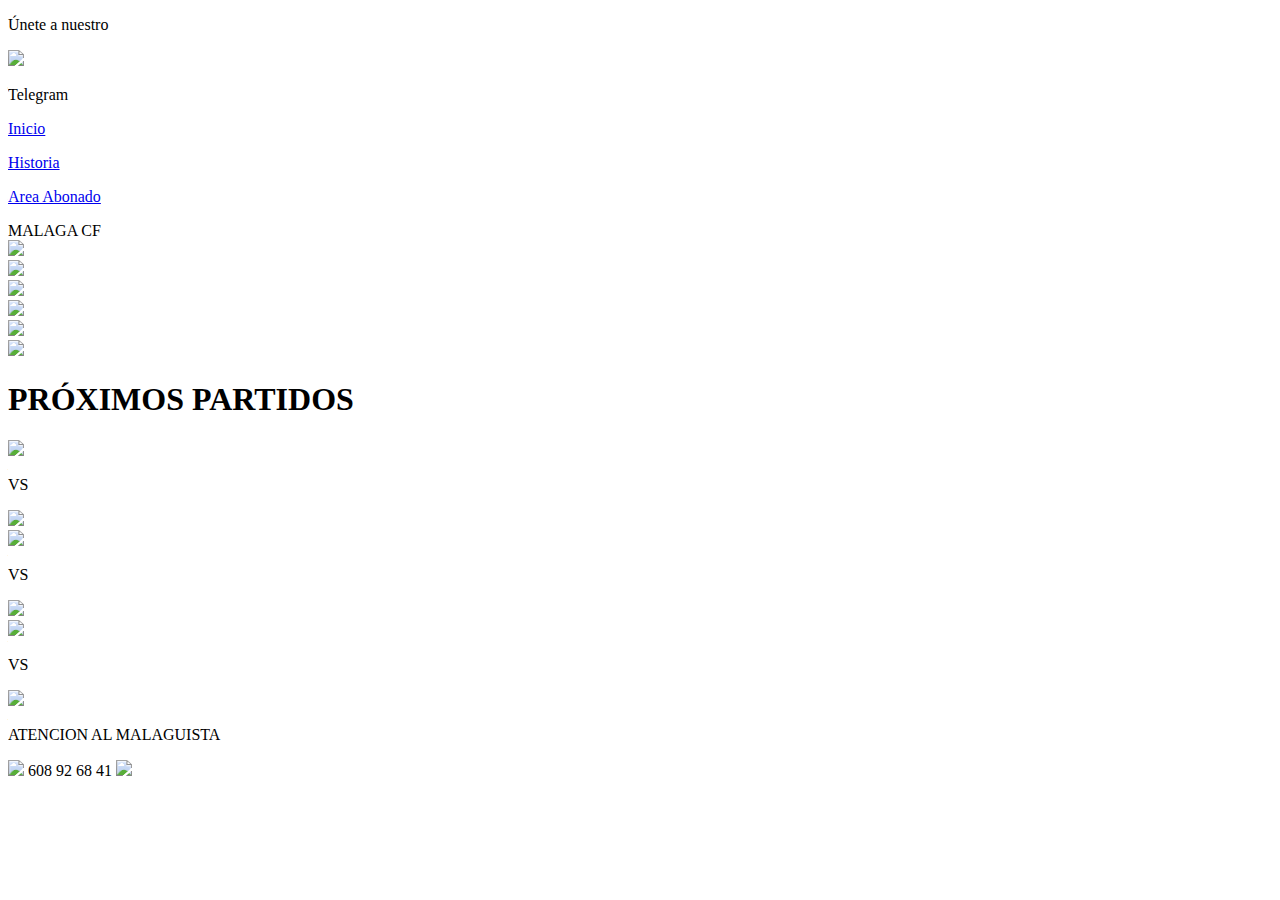
==== index.html @ c4676d43 "Add files via upload" ====
<!DOCTYPE html>
<html>
<title>
    MALAGA CF
</title>

<head>

    <script src="./js/animaciones.js"></script>

    <link rel="stylesheet" href="estilo/style.css">
    <link rel="stylesheet" href="estilo/mobile.css">
    <link rel="stylesheet" href="estilo/tablet.css">
    <link rel="preconnect" href="https://fonts.googleapis.com">
    
    <!--FUENTES-->
    <link rel="preconnect" href="https://fonts.gstatic.com" crossorigin>
    <link href="https://fonts.googleapis.com/css2?family=Gudea&family=Kaushan+Script&family=Londrina+Solid&family=Redressed&family=Rubik+Vinyl&family=Staatliches&family=Viga&family=Staatliches&family=Acme&family=Mukta+Malar:wght@800&family=Yellowtail&display=swap" rel="stylesheet">
    
        <!--PICTURES-->
    <script defer src="https://use.fontawesome.com/releases/v5.15.4/js/all.js"
        integrity="sha384-rOA1PnstxnOBLzCLMcre8ybwbTmemjzdNlILg8O7z1lUkLXozs4DHonlDtnE7fpc" crossorigin="anonymous">
    </script>

    <meta charset="UTF-8">
    <meta name="viewport"
        content="width=device-width, user-scalable=no, initial-scale=1.0, maximun-scale=1.0, minimun-scale=1.0">

</head>

<body>

<!-- BOTÓN TELEGRAM -->
    <div class="TELEGRAM" id="TELEGRAM">
        <p class="telegramGroup1">Únete a nuestro</p>
        <a class="telegram" href="" target="blanck"><img class="logoTelegram" src="imagenes/telegram.svg"></img></a>
        <p class="telegramGroup2">Telegram</p>
    </div>


<!-- BARRA DE NAVEGACIÓN -->
    <nav class="barraNavegación">
        <a href="index.html">
            <p class="Inicio">
                <!--Etiqueta <p> para compatibilidad con Safari-->Inicio
            </p>
        </a>
        <a href="historia/historia.html">
            <p class="Historia">
                <!--Etiqueta <p> para compatibilidad con Safari-->Historia
            </p>
        </a>
        <a href="inicioAbonado/areaAbonado.html">
            <p class="Abonado">
                <!--Etiqueta <p> para compatibilidad con Safari-->Area Abonado
            </p>
        </a>

    </nav>

<!-- CABECERA -->
    <header>

        MALAGA CF

    
    </header>

<!-- REDES SOCIALES -->
    <nav class="RRSS">
        <a href="https://www.instagram.com/malagacf/?hl=es" target="_blank"><i class="fab fa-instagram" id="instagram"></i></a>
        <a href="https://twitter.com/MalagaCF?ref_src=twsrc%5Egoogle%7Ctwcamp%5Eserp%7Ctwgr%5Eauthor" target="_blank"><i class="fab fa-twitter" id="twitter"></i></a>
        <a href="https://es-es.facebook.com/MalagaCF/" target="_blank"><i class="fab fa-facebook-f" id="facebook"></i></a>
    </nav>

<!-- CONTENIDO -->
    <div class="contenido">

        <div class="contenedorGrid">
            <div><img class="weligton" src="imagenes/weligton.jpeg"></div>
            <div><img class="laRosaleda" src="imagenes/laRosaleda.jpeg"></div>
            <div><img class="pellegrini" src="imagenes/pellegrini.jpeg"></div>
            <div><img class="isco" src="imagenes/isco.png"></div>
            <div><img class="ascenso" src="imagenes/ascenso.jpeg"></div>
            <div><img class="champions" src="imagenes/champions.jpeg"></div>
        </div>

        <h1 class="partidos">PRÓXIMOS PARTIDOS</h1>

        <div class="flexContainer">
            <div class="partido1"><img class="escudoNastic" src="imagenes/escudoNastic"><p class="vs">VS</p><img class="escudoMCF" src="imagenes/escudoMCF"></div>
            <div class="partido2"><img class="escudoMCF" src="imagenes/escudoMCF"><p class="vs">VS</p><img class="escudoTenerife" src="imagenes/escudoTenerife"></div>
            <div class="partido3"><img class="escudoEibar" src="imagenes/escudoEibar.png"><p class="vs">VS</p><img class="escudoMCF" src="imagenes/escudoMCF"></div>
        </div>

    </div>



    

<!-- PIE DE PÁGINA -->

    <footer>
        <p class="atencionMCF">ATENCION AL MALAGUISTA</p>
        <div class="tlf">
            <img class="tlf1" src="imagenes/tlf.png">
            608 92 68 41
            <img class="tlf2" src="imagenes/tlf2.png">
        </div>
    </footer>

</body>

</html>
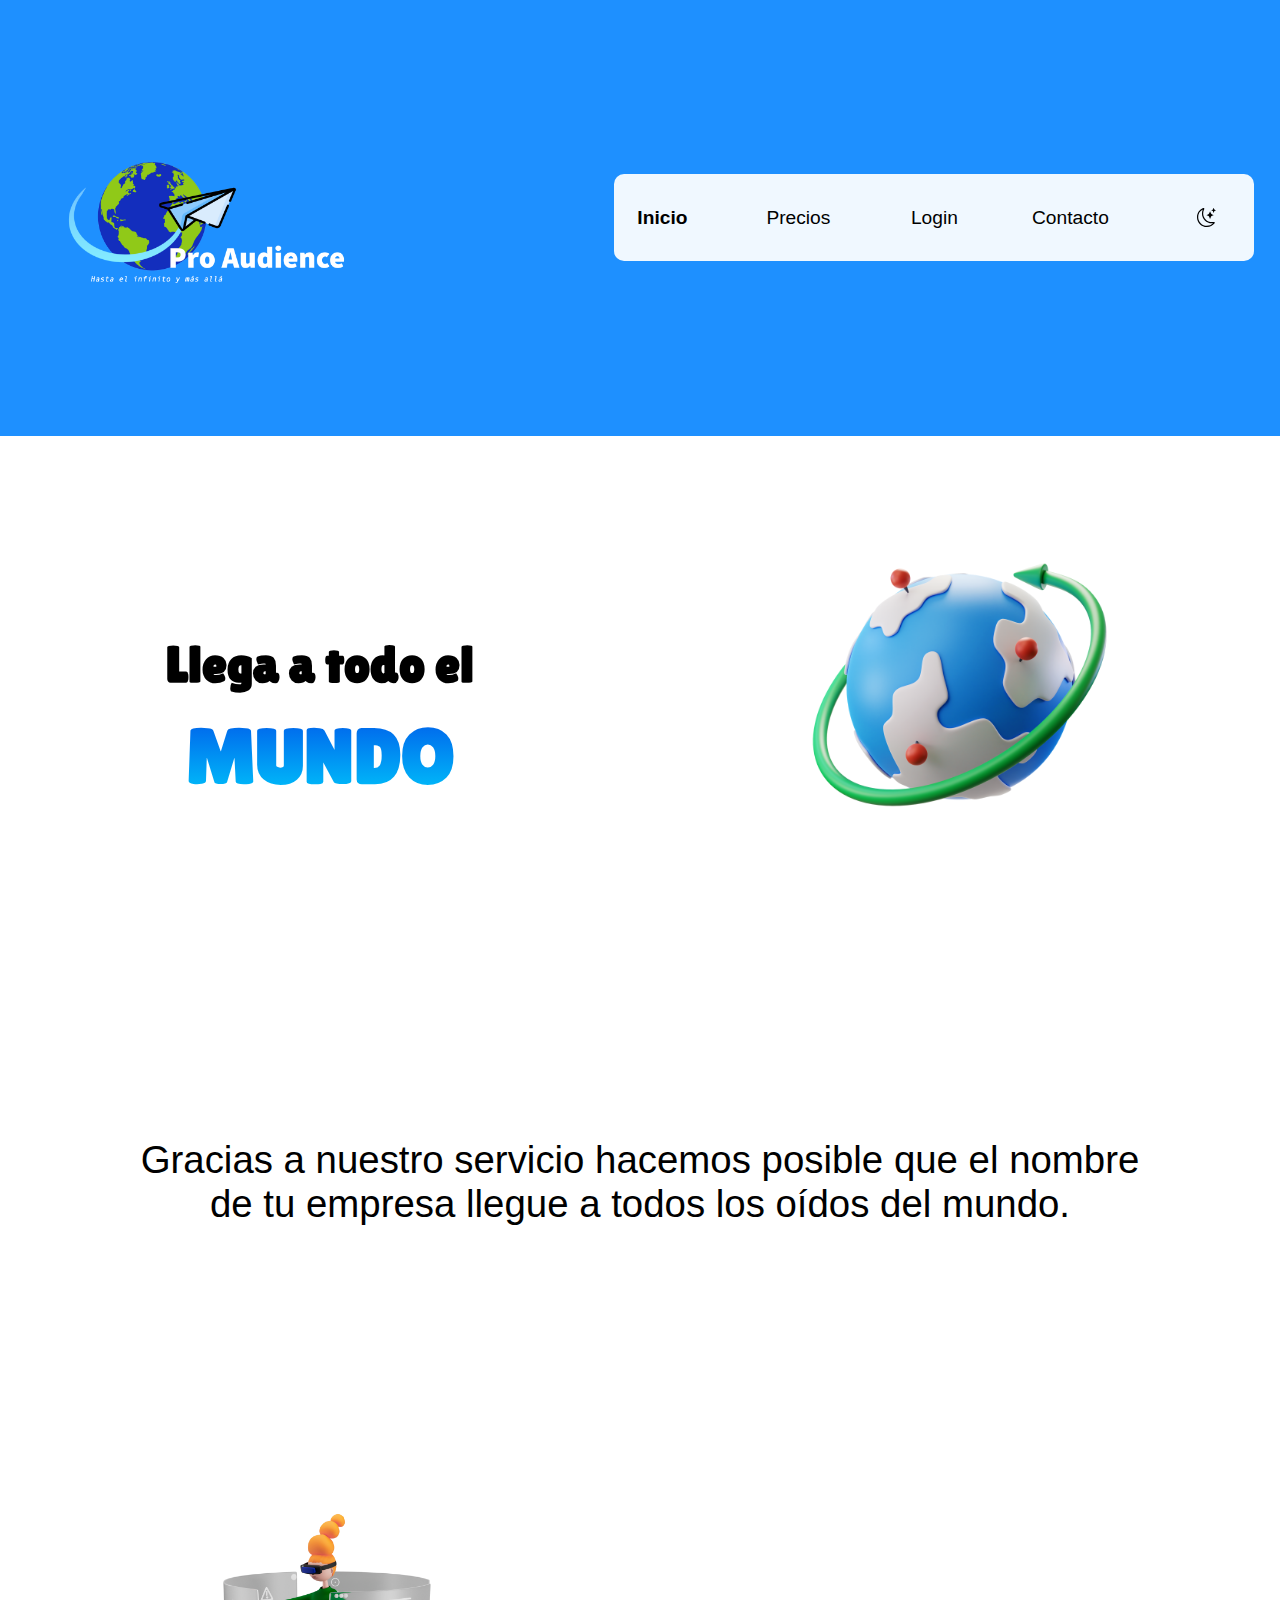
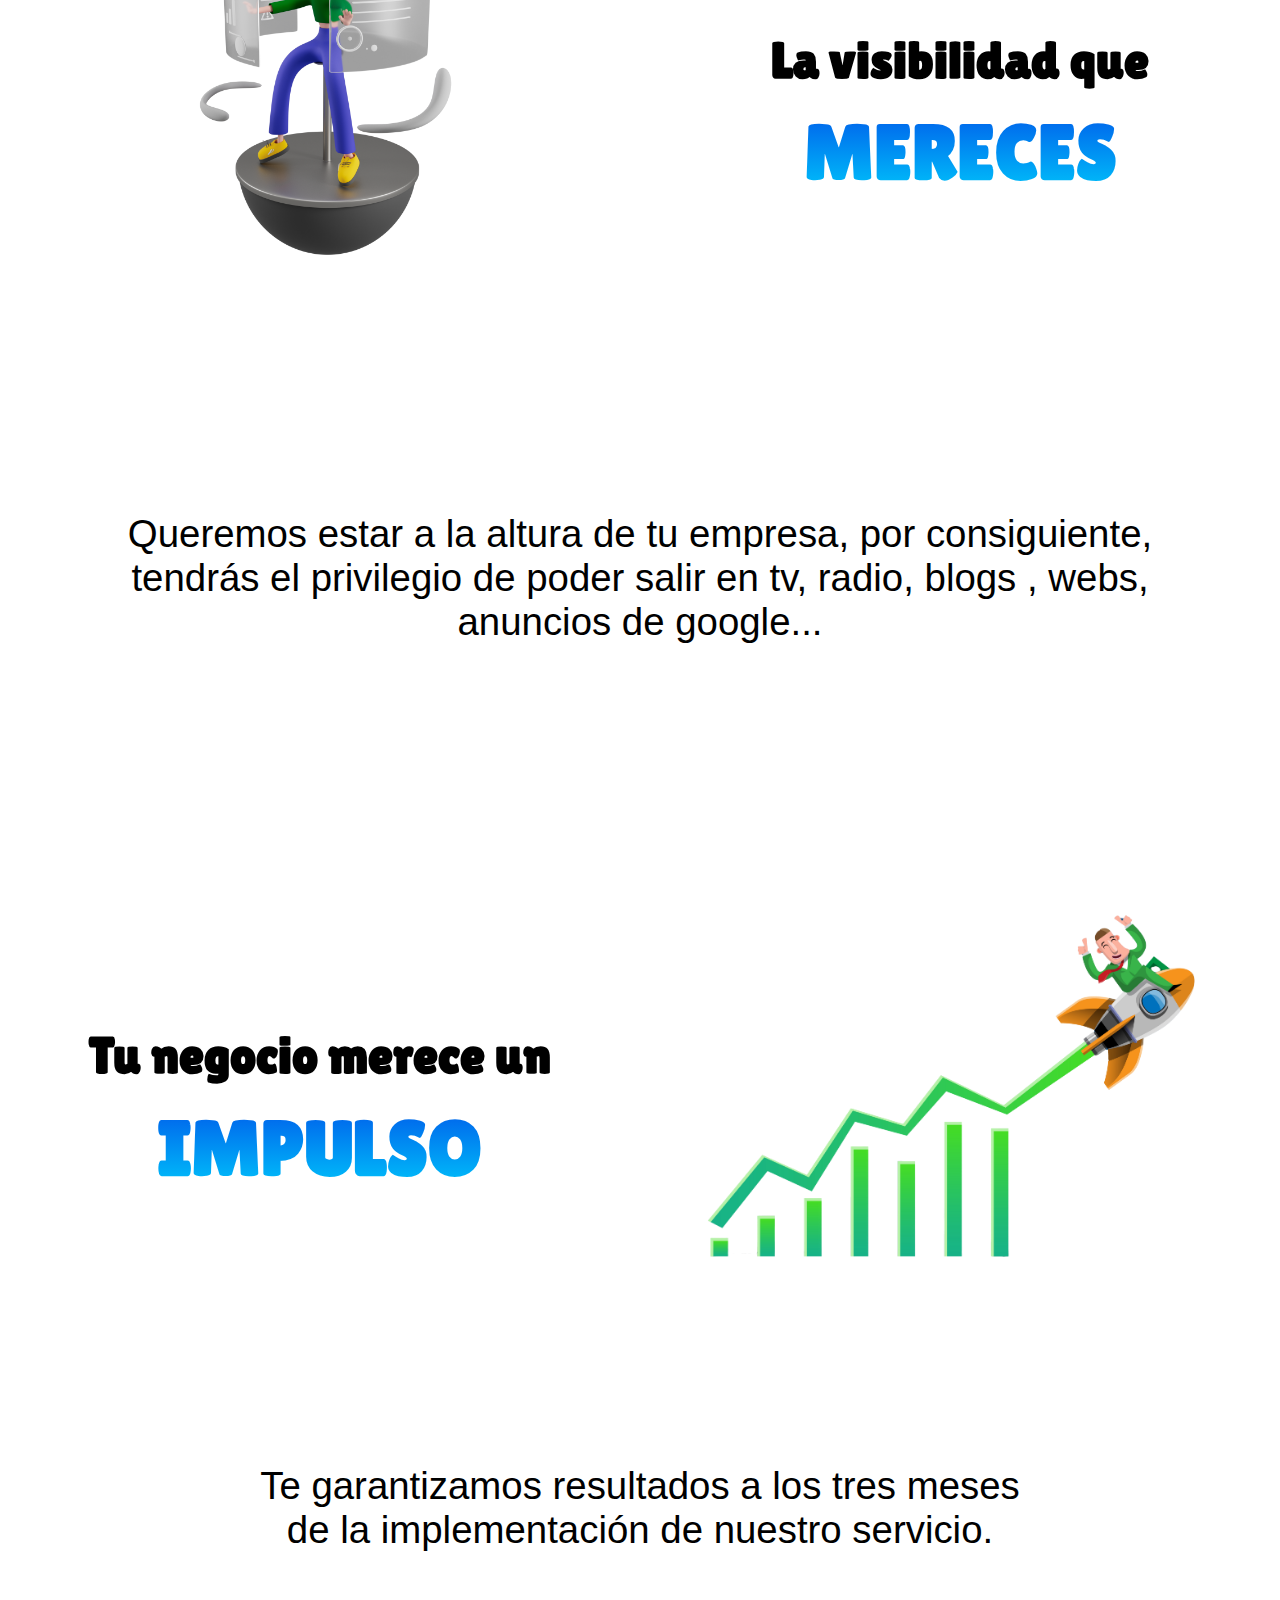
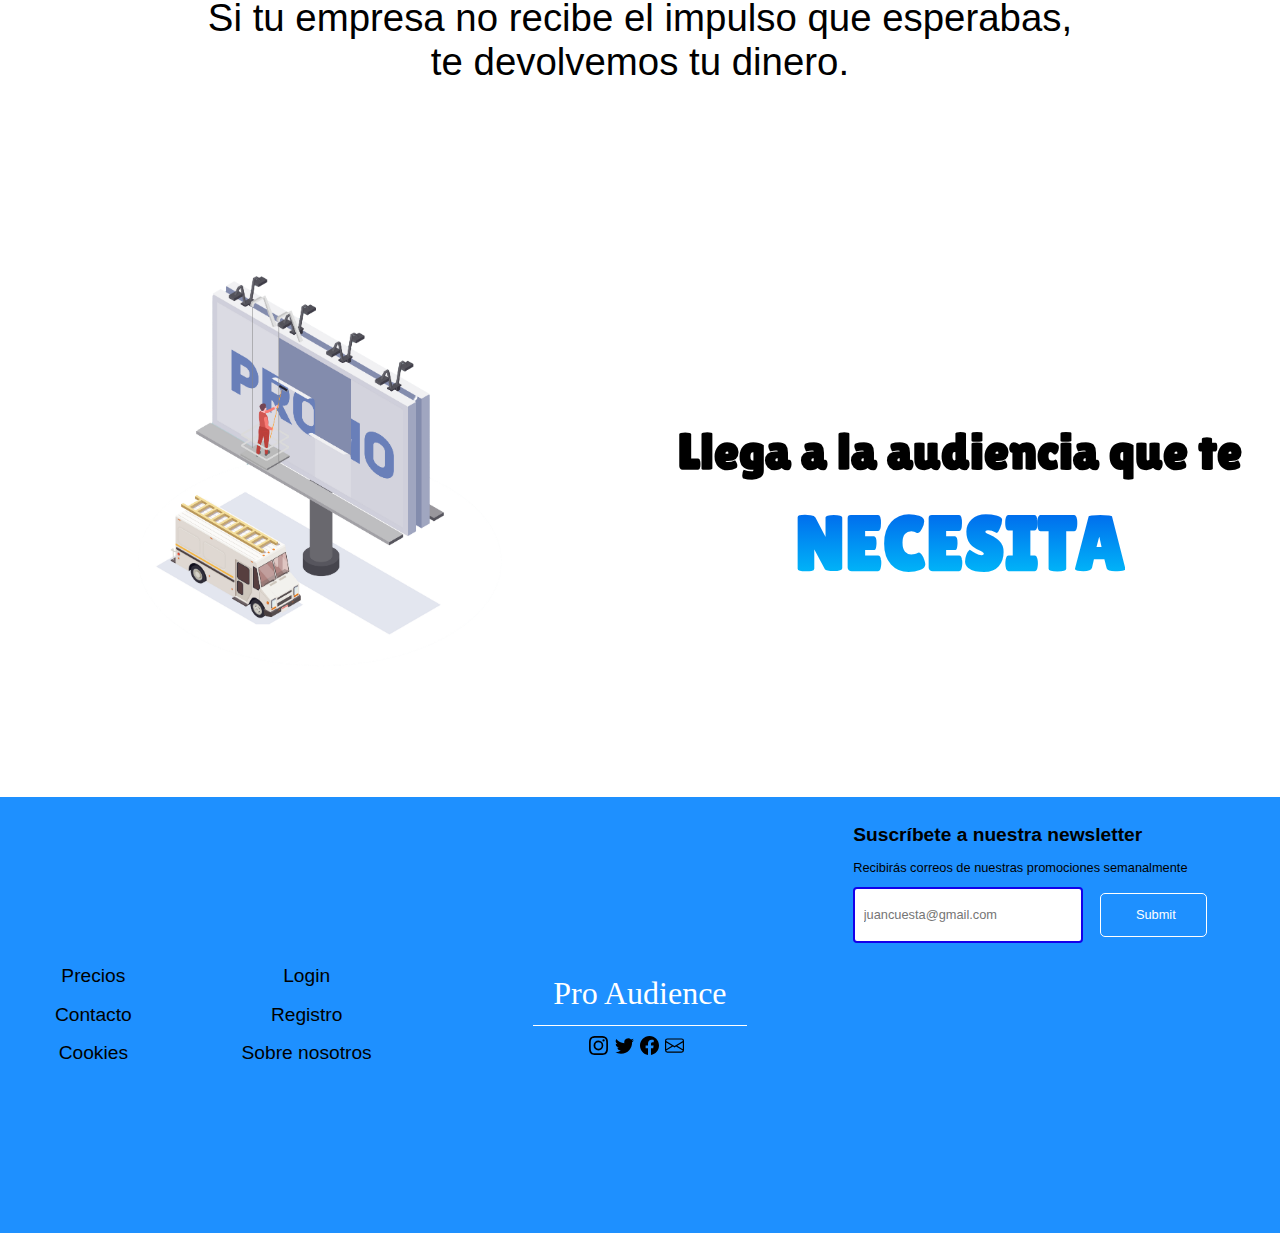
==== commit 70e73879: "Add files via upload" ====
--- a/index.html
+++ b/index.html
@@ -1,115 +1,141 @@
 <!DOCTYPE html>
-<html>
-<title>
-    MALAGA CF
-</title>
-
+<html lang="en">
 <head>
-
-    <script src="./js/animaciones.js"></script>
-
-    <link rel="stylesheet" href="estilo/style.css">
-    <link rel="stylesheet" href="estilo/mobile.css">
-    <link rel="stylesheet" href="estilo/tablet.css">
-    <link rel="preconnect" href="https://fonts.googleapis.com">
-    
-    <!--FUENTES-->
-    <link rel="preconnect" href="https://fonts.gstatic.com" crossorigin>
-    <link href="https://fonts.googleapis.com/css2?family=Gudea&family=Kaushan+Script&family=Londrina+Solid&family=Redressed&family=Rubik+Vinyl&family=Staatliches&family=Viga&family=Staatliches&family=Acme&family=Mukta+Malar:wght@800&family=Yellowtail&display=swap" rel="stylesheet">
-    
-        <!--PICTURES-->
-    <script defer src="https://use.fontawesome.com/releases/v5.15.4/js/all.js"
-        integrity="sha384-rOA1PnstxnOBLzCLMcre8ybwbTmemjzdNlILg8O7z1lUkLXozs4DHonlDtnE7fpc" crossorigin="anonymous">
-    </script>
-
     <meta charset="UTF-8">
-    <meta name="viewport"
-        content="width=device-width, user-scalable=no, initial-scale=1.0, maximun-scale=1.0, minimun-scale=1.0">
-
+    <meta http-equiv="X-UA-Compatible" content="IE=edge">
+    <meta name="viewport" content="width=device-width, initial-scale=1.0">
+    <title>Document</title>
+    <link rel="stylesheet" href="style.css">
+    <script src="funciones.js"></script>
 </head>
-
 <body>
 
-<!-- BOTÓN TELEGRAM -->
-    <div class="TELEGRAM" id="TELEGRAM">
-        <p class="telegramGroup1">Únete a nuestro</p>
-        <a class="telegram" href="" target="blanck"><img class="logoTelegram" src="imagenes/telegram.svg"></img></a>
-        <p class="telegramGroup2">Telegram</p>
+    <header>
+        <div class="empresa">
+            <img class="logo" src="images/logo.png" alt="Logo">
+        </div>
+
+        <nav>
+            <div><a class="actual" href="index.html">Inicio</a></div>
+            <div><a href="paginasSecundarias/prices/prices.html">Precios</a></div>
+            <div><a href="paginasSecundarias/login/login.html">Login</a></div>
+            <div><a href="paginasSecundarias/contacto/contacto.html">Contacto</a></div>
+            <div>
+                <img class="luna" src="images/moon.svg" alt="Oscuro" onclick="oscuro()">
+                <img class="sol" src="images/sun.svg" alt="Claro" onclick="claro()">
+            </div>
+        </nav>
+
+
+      
+    </header>
+
+    <div class="container">
+        <div>
+            <div>
+                <h1>Llega a todo el</h1>
+                <h1 class="h1-2">MUNDO</h1>
+            </div>
+
+            <div>
+                <img class="tierra" src="images/tierra.png" alt="Tierra">
+            </div>
+        </div>
+
+        <div>
+            <p>Gracias a nuestro servicio hacemos posible que el nombre <br> 
+                de tu empresa llegue a todos los oídos del mundo.</p>
+        </div>
+
+        <div>
+            <div>
+                <img class="visibilidad" src="images/visibilidad.png" alt="Visibilidad">
+            </div>
+
+            <div>
+                <h1>La visibilidad que</h1>
+                <h1 class="h1-2">MERECES</h1>
+            </div>
+        </div>
+
+        <div>
+            <p>Queremos estar a la altura de tu empresa, por consiguiente, <br> 
+            tendrás el privilegio de poder salir en tv, radio, blogs , webs, <br>
+             anuncios de google...</p>
+        </div>
+
+        <div>
+            <div>
+                <h1>Tu negocio merece un</h1>
+                <h1 class="h1-2">IMPULSO</h1>
+            </div>
+
+            <div>
+                <img class="impulso" src="images/impulso.png" alt="Impulso">
+            </div>
+        </div>
+
+        <div>
+            <p>Te garantizamos resultados a los tres meses <br> 
+                de la implementación de nuestro servicio. <br> 
+                <br>
+                Si tu empresa no recibe el impulso que esperabas, <br>
+                 te devolvemos tu dinero.
+            </p>
+        </div>
+
+        <div>
+            <div>
+                <img class="audiencia" src="images/audiencia.png" alt="Audiencia">
+            </div>
+
+            <div>
+                <h1>Llega a la audiencia que te</h1>
+                <h1 class="h1-2">NECESITA</h1>
+            </div>
+        </div>
     </div>
 
+    <footer>
+        <div class="footer-left">
+            <div>
+                <a href="paginasSecundarias/prices/prices.html"><div>Precios</div></a>
+                <a href="paginasSecundarias/contacto/contacto.html"><div>Contacto</div></a>
+                <a href="#"><div>Cookies</div></a>
+            </div>
 
-<!-- BARRA DE NAVEGACIÓN -->
-    <nav class="barraNavegación">
-        <a href="index.html">
-            <p class="Inicio">
-                <!--Etiqueta <p> para compatibilidad con Safari-->Inicio
-            </p>
-        </a>
-        <a href="historia/historia.html">
-            <p class="Historia">
-                <!--Etiqueta <p> para compatibilidad con Safari-->Historia
-            </p>
-        </a>
-        <a href="inicioAbonado/areaAbonado.html">
-            <p class="Abonado">
-                <!--Etiqueta <p> para compatibilidad con Safari-->Area Abonado
-            </p>
-        </a>
-
-    </nav>
-
-<!-- CABECERA -->
-    <header>
-
-        MALAGA CF
-
-    
-    </header>
-
-<!-- REDES SOCIALES -->
-    <nav class="RRSS">
-        <a href="https://www.instagram.com/malagacf/?hl=es" target="_blank"><i class="fab fa-instagram" id="instagram"></i></a>
-        <a href="https://twitter.com/MalagaCF?ref_src=twsrc%5Egoogle%7Ctwcamp%5Eserp%7Ctwgr%5Eauthor" target="_blank"><i class="fab fa-twitter" id="twitter"></i></a>
-        <a href="https://es-es.facebook.com/MalagaCF/" target="_blank"><i class="fab fa-facebook-f" id="facebook"></i></a>
-    </nav>
-
-<!-- CONTENIDO -->
-    <div class="contenido">
-
-        <div class="contenedorGrid">
-            <div><img class="weligton" src="imagenes/weligton.jpeg"></div>
-            <div><img class="laRosaleda" src="imagenes/laRosaleda.jpeg"></div>
-            <div><img class="pellegrini" src="imagenes/pellegrini.jpeg"></div>
-            <div><img class="isco" src="imagenes/isco.png"></div>
-            <div><img class="ascenso" src="imagenes/ascenso.jpeg"></div>
-            <div><img class="champions" src="imagenes/champions.jpeg"></div>
+            <div>
+                <a href="paginasSecundarias/login/login.html"><div>Login</div></a>
+                <a href="#"><div>Registro</div></a>
+                <a href="#"><div>Sobre nosotros</div></a>  
+            </div>
         </div>
 
-        <h1 class="partidos">PRÓXIMOS PARTIDOS</h1>
+        <div class="footer-center">
+            <div class="name">Pro Audience</div>
+            
+            <div class="RRSS">
+                <a href="http://instagram.com" target="_blank"><img src="images/instagram.svg" alt="Instagram"></a>
+                <a href="http://twitter.com" target="_blank"><img src="images/twitter.svg" alt="Twitter"></a>
+                <a href="http://facebook.com" target="_blank"><img src="images/facebook.svg" alt="Facebook"></a>
+                <a href="http://gmail.com" target="_blank"><img src="images/correo.svg" alt="Correo"></a>
+            </div>
 
-        <div class="flexContainer">
-            <div class="partido1"><img class="escudoNastic" src="imagenes/escudoNastic"><p class="vs">VS</p><img class="escudoMCF" src="imagenes/escudoMCF"></div>
-            <div class="partido2"><img class="escudoMCF" src="imagenes/escudoMCF"><p class="vs">VS</p><img class="escudoTenerife" src="imagenes/escudoTenerife"></div>
-            <div class="partido3"><img class="escudoEibar" src="imagenes/escudoEibar.png"><p class="vs">VS</p><img class="escudoMCF" src="imagenes/escudoMCF"></div>
         </div>
 
-    </div>
+        <div class="footer-right">
+            <div>
+                <h3>Suscríbete a nuestra newsletter</h3>
+                <p class="newsletter-p">Recibirás correos de nuestras promociones semanalmente</p>
+            </div>
+      
+            <form method="post" class="email">
+                    <input type="email" placeholder="juancuesta@gmail.com" required>
+                    <input class="submit" type="submit">
+            </form>
+        </div>
 
-
-
+    </footer>
     
-
-<!-- PIE DE PÁGINA -->
-
-    <footer>
-        <p class="atencionMCF">ATENCION AL MALAGUISTA</p>
-        <div class="tlf">
-            <img class="tlf1" src="imagenes/tlf.png">
-            608 92 68 41
-            <img class="tlf2" src="imagenes/tlf2.png">
-        </div>
-    </footer>
-
 </body>
-
 </html>--- a/style.css
+++ b/style.css
@@ -0,0 +1,284 @@
+/*LETRAS DE GOOGLE FONTS*/
+@import url('https://fonts.googleapis.com/css2?family=Lilita+One&display=swap');
+
+html,body{
+    margin: 0;
+    padding: 0;
+    width: 100%;
+    height: 220%;
+}
+
+
+/*  <CABECERA>  */
+header{
+    width: 100%;
+    height: 10%;
+    display: flex;
+    align-items: center;
+    justify-content: space-between;
+    background-color: dodgerblue;
+}
+
+    .empresa{
+        width: 25%;
+        margin-left: 5%;
+        display: flex;
+        justify-content: center;
+        align-items: center;
+    }
+
+        .logo{
+            display: flex;
+            width: 100%;
+            margin-top: -5%;
+        }
+
+
+    nav{
+        width: 50%;
+        height: 20%;
+        display: flex;
+        justify-content:space-between;
+        align-items: center;
+        margin-right: 2%;
+        background-color: aliceblue;
+        border-radius: 10px;
+    }
+
+        nav > div{
+            width: 15%;
+            height: 100%;
+            display: flex;
+            justify-content: center;
+            align-items: center;
+        }
+
+            a{
+                text-decoration: none;
+                font-family: sans-serif;
+                font-size: 1.5vw;
+                color: black;
+            }
+
+            a:hover{
+                color:#005bea;
+            }
+
+            .actual{
+                font-weight: bolder;
+            }
+
+            .luna{
+                width: 1.5vw;
+                cursor: pointer;
+            }
+
+            .sol{
+                display: none;
+                width: 2.5vw;
+                cursor: pointer;
+            }
+/*  </CABECERA>  */
+
+/*  <CUERPO>  */
+.container{
+    display: flex;
+    flex-direction: column;
+    height: 80%;
+    justify-content: space-between;
+}
+
+    .container > div{
+        width: 100%;
+        height: 14.3%;
+        display: flex;
+        justify-content: center;
+        align-items: center;
+    }
+
+        .container > div > div{
+            width: 50%;
+            height: 100%;
+            display: flex;
+            flex-direction: column;
+            justify-content: center;
+            align-items: center;
+            font-size: 2vw;
+            font-family: Lilita one;
+        }
+
+            .container > div > div > h1{
+               margin-bottom: -5%;
+            }
+        
+            .h1-2{
+                font-size: 6vw;
+                background-clip: text;
+                -webkit-background-clip: text;
+                -webkit-text-fill-color: transparent;
+                background-image: linear-gradient(to top, #00c6fb 0%, #005bea 100%);
+            }
+        
+
+        .tierra{
+            width: 60%;
+        }
+
+        .visibilidad{
+            width: 100%;
+        }
+
+        .impulso{
+            width: 100%;
+        }
+
+        .audiencia{
+            width: 70%;
+        }
+
+        p{
+            font-size: 3vw;
+            text-align: center;
+            font-family: 'Segoe UI', Tahoma, Geneva, Verdana, sans-serif;
+            font-weight: 500;
+        }
+/*  </CUERPO>  */
+
+/*  <PIE DE PÁGINA>  */
+footer{
+    display: flex;
+    width: 100%;
+    height: 10%;
+    margin-top: 6%;
+    background-color: dodgerblue;
+}
+
+    footer > div{
+        display: flex;
+        width: 33.33%;
+        justify-content: center;
+        align-items: center;
+        flex-direction: column;
+        line-height: 2;
+    }
+
+    .footer-left{
+        flex-direction: row;
+        justify-content: space-around;
+        align-items: center;
+    }
+
+        .footer-left > div{
+            display: flex;
+            flex-direction: column;
+            align-items: center;
+            justify-content: center;
+        }
+
+            .footer-left > div > a > div{
+                font-size: 1.5vw;
+            }
+
+                .footer-left > div > a > div:hover{
+                    color:white;
+                }
+
+
+
+
+        .footer-center > div{
+            display: flex;
+            justify-content: center;
+            align-items: center;
+        }
+
+        .name{
+            display: flex;
+            justify-content: center;
+            align-items: center;
+            width: 50%;
+            border-bottom: #ffffff solid 1px;
+            font-size: 2.5vw;
+            font-family: cabin;
+            color: white;
+        }
+
+        .RRSS{
+            display: flex;
+            justify-content: center;
+            align-items: center;
+            margin-top: 1%;
+        }
+
+            .RRSS > a{
+                margin-right:8% ;
+            }
+
+            .RRSS > a > img{
+                width: 1.5vw;
+                
+            }
+
+            .RRSS a img:hover{
+                filter: invert(100%) brightness(150%);
+            }
+              
+              
+        .footer-right{
+            height: 100%;
+            align-items: start;
+            justify-content: start;
+        }
+
+        h3{
+            font-size: 1.5vw;
+            margin-bottom: 0;
+            font-family:'Segoe UI', Tahoma, Geneva, Verdana, sans-serif
+        }
+
+            .newsletter-p{
+                font-size:1vw;
+                margin-top: 0%;
+                margin-left: 0;
+                text-align: start;
+            }
+
+        .email{
+            display: flex;
+            width: 100%;
+            height: 10%;
+            justify-content: start;
+            align-items:center;
+        }
+
+        input{
+            width: 50%;
+            height: 100%;
+            border: #1400ea solid 2px;
+            border-radius: 4px;
+            padding: 1%;
+            padding-left: 2%;
+            font-size: 1vw;
+        }
+
+        .submit{
+            color: white;
+            width: 25%;
+            height: 100%;
+            border-radius: 5px;
+            border: #ffffff solid 1.5px;
+            background-color: rgb(0, 254, 4,0);
+            margin-left: 4%;
+            font-size: 1vw;
+            cursor: pointer;
+        }
+/*  </PIE DE PAGINA>  */
+
+
+
+/* ARREGLOS PARA RESOLUCIONES MÁS PEQUEÑAS*/
+@media (min-width: 0px) and (max-width: 800px){
+    html,body{
+        height: 120%;
+    }
+}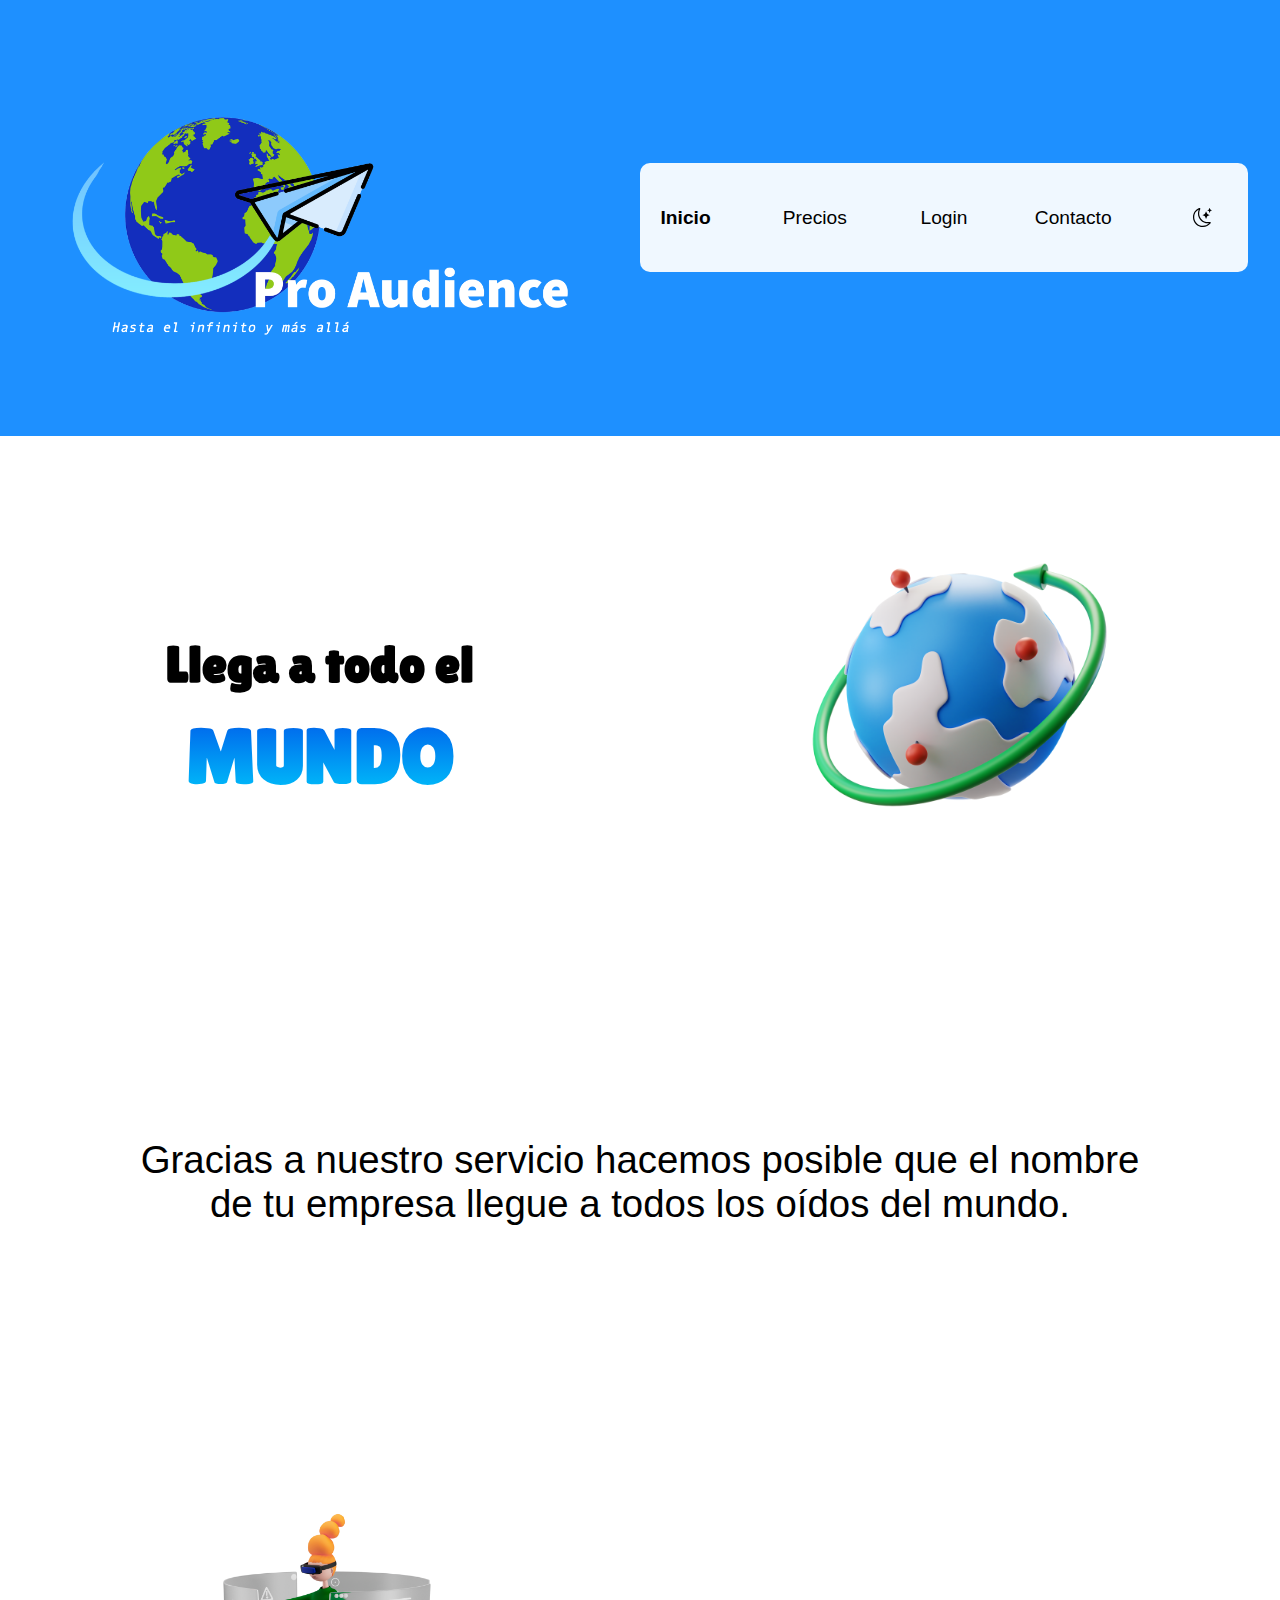
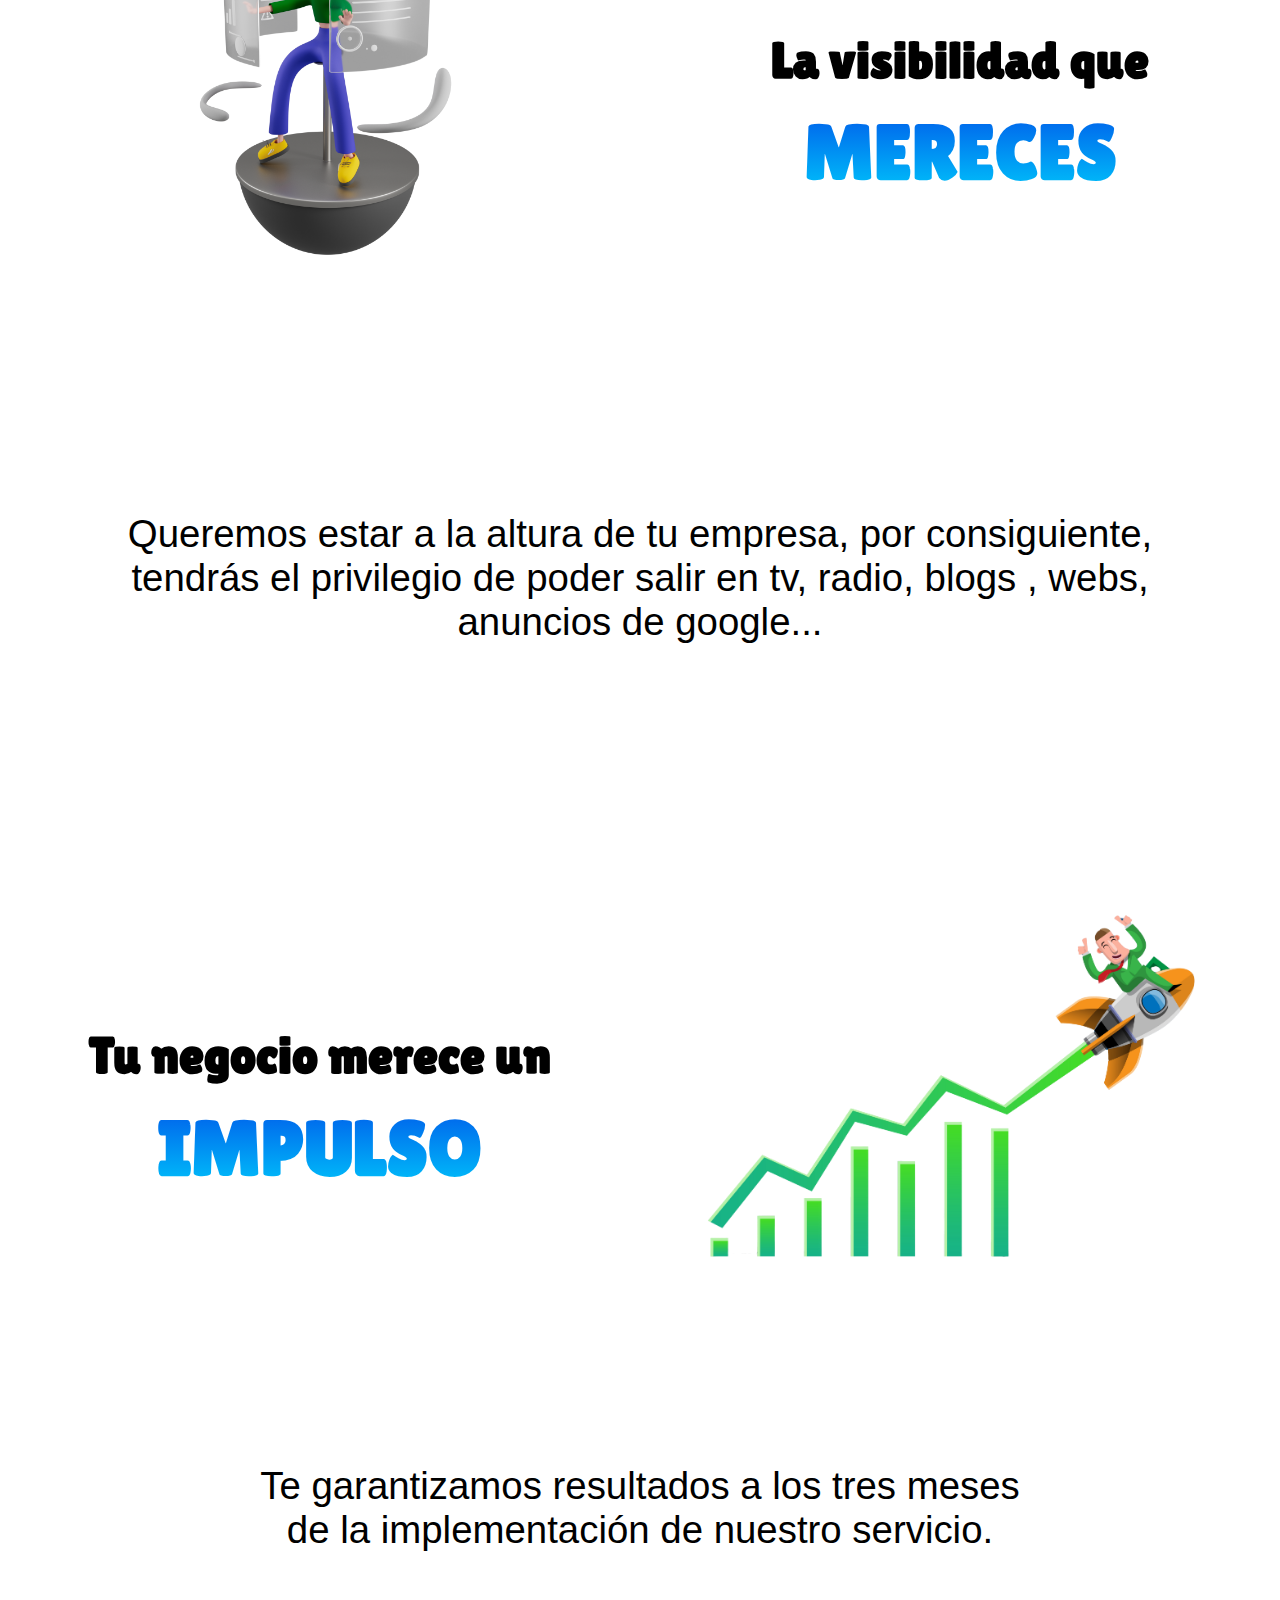
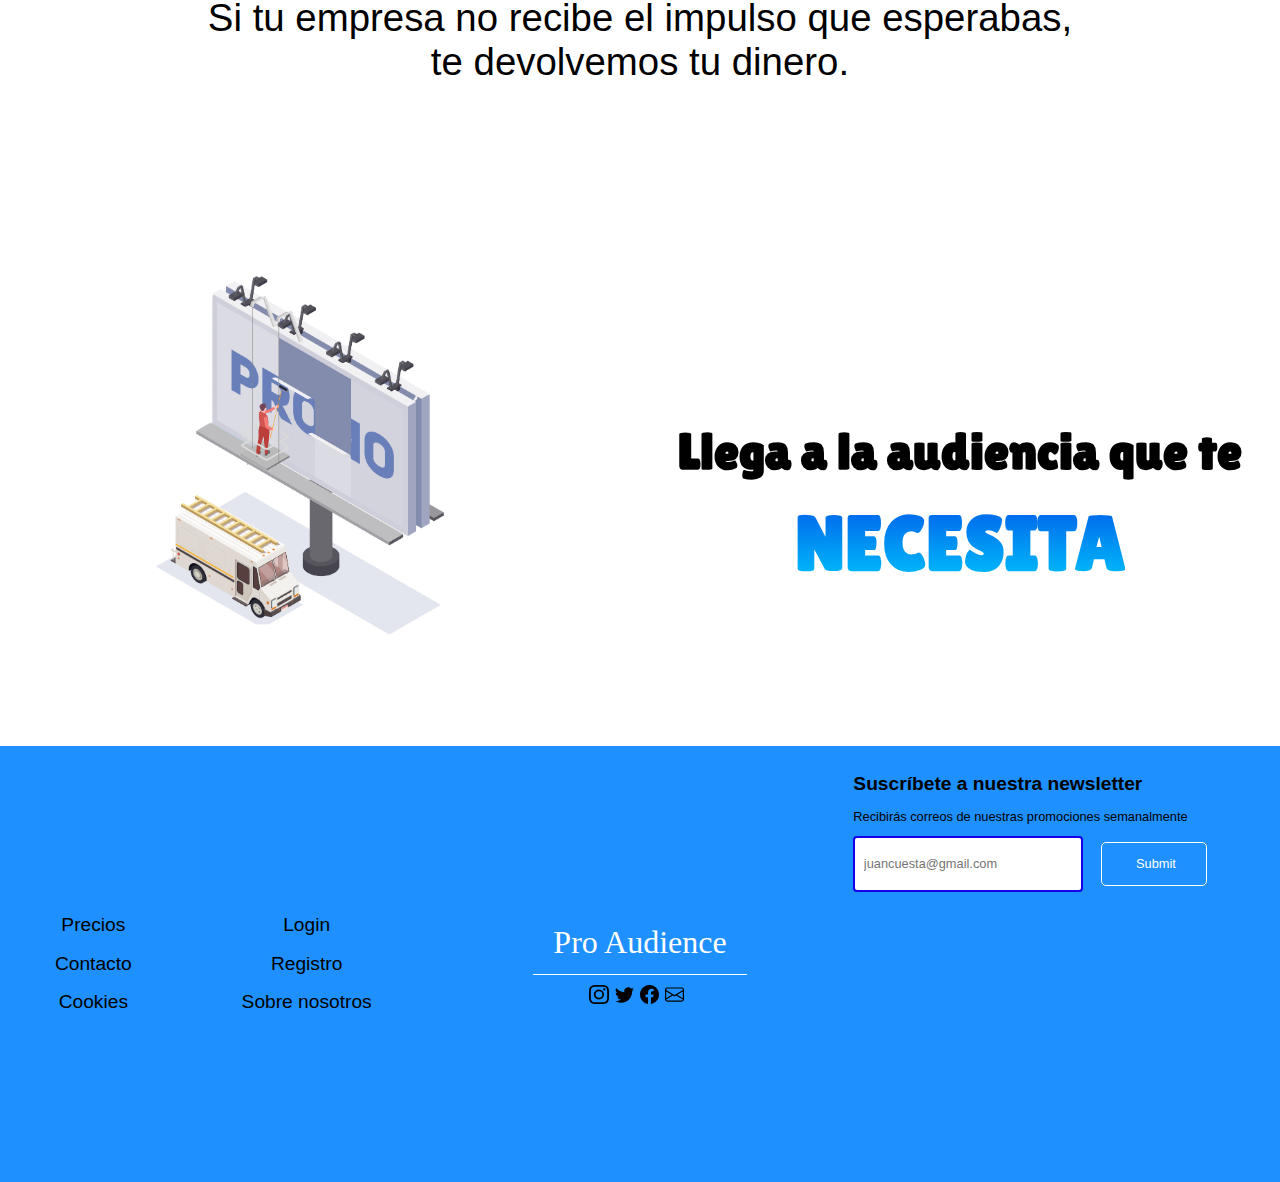
==== commit 863460f2: "Add files via upload" ====
--- a/index.html
+++ b/index.html
@@ -4,9 +4,10 @@
     <meta charset="UTF-8">
     <meta http-equiv="X-UA-Compatible" content="IE=edge">
     <meta name="viewport" content="width=device-width, initial-scale=1.0">
-    <title>Document</title>
+    <title>Pro Audience</title>
     <link rel="stylesheet" href="style.css">
     <script src="funciones.js"></script>
+    <link rel="icon" type="image/png" href="images/logo.png">
 </head>
 <body>
 
--- a/style.css
+++ b/style.css
@@ -10,74 +10,72 @@
 
 
 /*  <CABECERA>  */
-header{
-    width: 100%;
-    height: 10%;
-    display: flex;
+header {
+    display: grid;
+    grid-template-columns: 50% 50%;
     align-items: center;
     justify-content: space-between;
     background-color: dodgerblue;
-}
-
-    .empresa{
-        width: 25%;
-        margin-left: 5%;
-        display: flex;
-        justify-content: center;
-        align-items: center;
-    }
-
-        .logo{
-            display: flex;
-            width: 100%;
-            margin-top: -5%;
-        }
-
-
-    nav{
-        width: 50%;
-        height: 20%;
-        display: flex;
-        justify-content:space-between;
-        align-items: center;
-        margin-right: 2%;
-        background-color: aliceblue;
-        border-radius: 10px;
-    }
-
-        nav > div{
-            width: 15%;
-            height: 100%;
-            display: flex;
-            justify-content: center;
-            align-items: center;
-        }
-
-            a{
-                text-decoration: none;
-                font-family: sans-serif;
-                font-size: 1.5vw;
-                color: black;
-            }
-
-            a:hover{
-                color:#005bea;
-            }
-
-            .actual{
-                font-weight: bolder;
-            }
-
-            .luna{
-                width: 1.5vw;
-                cursor: pointer;
-            }
-
-            .sol{
-                display: none;
-                width: 2.5vw;
-                cursor: pointer;
-            }
+    height: 10%;
+  }
+  
+  .empresa {
+    display: flex;
+    justify-content: center;
+    align-items: center;
+    margin-left: 10%;
+  }
+  
+  .logo {
+    width: 100%;
+    margin-top: -5%;
+  }
+  
+  nav {
+    display: flex;
+    justify-content: space-between;
+    align-items: center;
+    background-color: aliceblue;
+    border-radius: 10px;
+    margin-right: 5%;
+    height: 25%;
+    
+  }
+  
+  nav > div {
+    width: 15%;
+    height: 100%;
+    display: flex;
+    justify-content: center;
+    align-items: center;
+  }
+  
+  a {
+    text-decoration: none;
+    font-family: sans-serif;
+    font-size: 1.5vw;
+    color: black;
+  }
+  
+  a:hover {
+    color: #005bea;
+  }
+  
+  .actual {
+    font-weight: bolder;
+  }
+  
+  .luna {
+    width: 1.5vw;
+    cursor: pointer;
+  }
+  
+  .sol {
+    display: none;
+    width: 2.5vw;
+    cursor: pointer;
+  }
+  
 /*  </CABECERA>  */
 
 /*  <CUERPO>  */
@@ -146,16 +144,16 @@
 
 /*  <PIE DE PÁGINA>  */
 footer{
-    display: flex;
-    width: 100%;
+    display: grid;
+    grid-template-columns: repeat(3, 1fr);
+    grid-template-rows: 100%;
     height: 10%;
-    margin-top: 6%;
     background-color: dodgerblue;
+    margin-top:2% ;
 }
 
     footer > div{
         display: flex;
-        width: 33.33%;
         justify-content: center;
         align-items: center;
         flex-direction: column;
@@ -277,8 +275,44 @@
 
 
 /* ARREGLOS PARA RESOLUCIONES MÁS PEQUEÑAS*/
-@media (min-width: 0px) and (max-width: 800px){
+@media (min-width: 0px) and (max-width: 750px){
     html,body{
-        height: 120%;
-    }
+        height: 150%;
+    }
+
+    nav > div {
+        width: 20%;
+      }
+
+    a {
+        font-size: 2.3vw;
+      }
+
+    .luna {
+        width: 2.3vw;
+    }
+
+    footer{
+        height: 15%;
+    }
+
+    .footer-left > div > a > div{
+        font-size: 2.5vw;
+    }
+
+    .name{
+        font-size: 3vw;
+    }
+
+    .RRSS > a > img{
+        width: 2.5vw;
+    }
+
+    h3{
+        font-size: 2.5vw;
+    }
+
+        .newsletter-p{
+            font-size:1.5vw;
+        }
 }